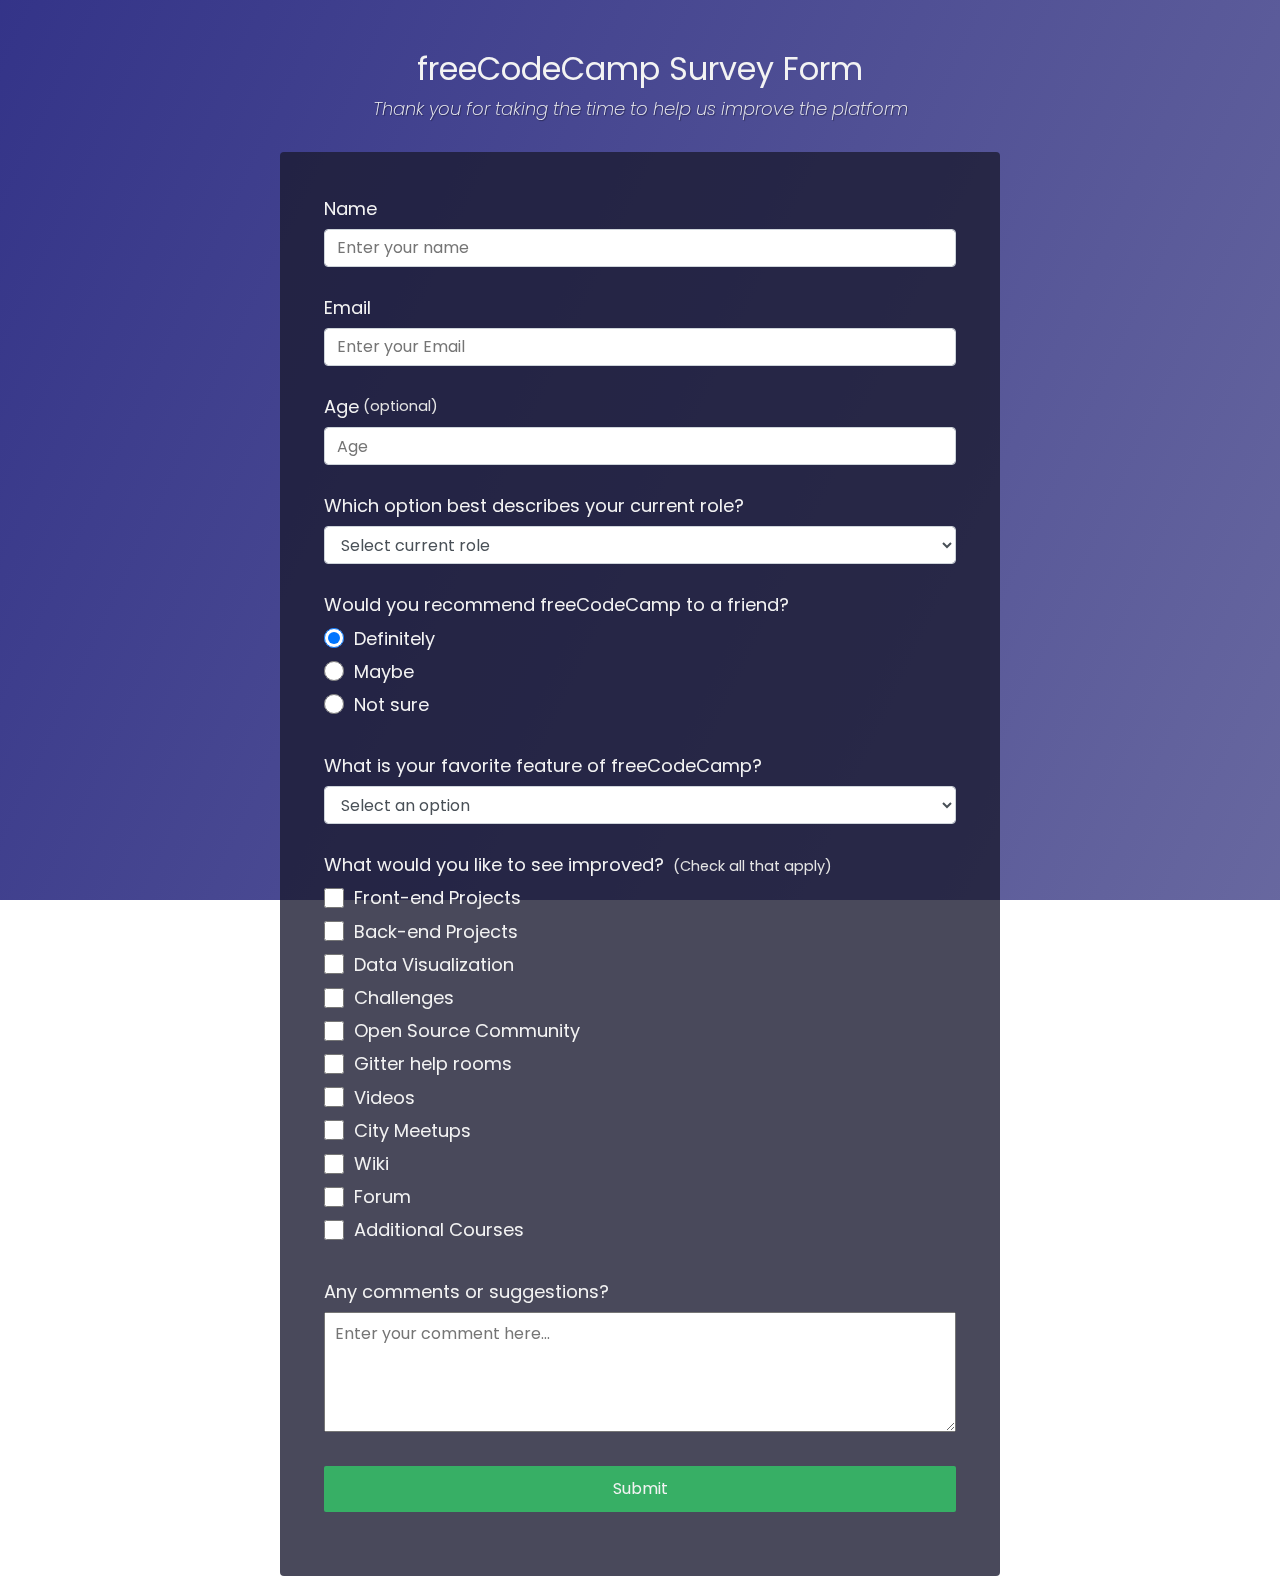
==== index.html @ c53ce4bd "index.html" ====
<!DOCTYPE html>
<html>
  <head>
    <link rel="stylesheet" href="styles.css" />
  </head>
  <body>
    <div class="container">
      <header class="header">
        <h1 id="title" class="text-center">freeCodeCamp Survey Form</h1>
        <p id="description" class="description text-center">
          Thank you for taking the time to help us improve the platform
        </p>
      </header>
      <form id="survey-form">
        <div class="form-group">
          <label id="name-label" for="name">Name</label>
          <input
            type="text"
            name="name"
            id="name"
            class="form-control"
            placeholder="Enter your name"
            required
          />
        </div>
        <div class="form-group">
          <label id="email-label" for="email">Email</label>
          <input
            type="email"
            name="email"
            id="email"
            class="form-control"
            placeholder="Enter your Email"
            required
          />
        </div>
        <div class="form-group">
          <label id="number-label" for="number"
            >Age<span class="clue">(optional)</span></label
          >
          <input
            type="number"
            name="age"
            id="number"
            min="10"
            max="99"
            class="form-control"
            placeholder="Age"
          />
        </div>
        <div class="form-group">
          <p>Which option best describes your current role?</p>
          <select id="dropdown" name="role" class="form-control" required>
            <option disabled selected value>Select current role</option>
            <option value="student">Student</option>
            <option value="job">Full Time Job</option>
            <option value="learner">Full Time Learner</option>
            <option value="preferNo">Prefer not to say</option>
            <option value="other">Other</option>
          </select>
        </div>

        <div class="form-group">
          <p>Would you recommend freeCodeCamp to a friend?</p>
          <label>
            <input
              name="user-recommend"
              value="definitely"
              type="radio"
              class="input-radio"
              checked
            />Definitely</label
          >
          <label>
            <input
              name="user-recommend"
              value="maybe"
              type="radio"
              class="input-radio"
            />Maybe</label
          >

          <label
            ><input
              name="user-recommend"
              value="not-sure"
              type="radio"
              class="input-radio"
            />Not sure</label
          >
        </div>

        <div class="form-group">
          <p>What is your favorite feature of freeCodeCamp?</p>
          <select id="most-like" name="mostLike" class="form-control" required>
            <option disabled selected value>Select an option</option>
            <option value="challenges">Challenges</option>
            <option value="projects">Projects</option>
            <option value="community">Community</option>
            <option value="openSource">Open Source</option>
          </select>
        </div>

        <div class="form-group">
          <p>
            What would you like to see improved?
            <span class="clue">(Check all that apply)</span>
          </p>

          <label
            ><input
              name="prefer"
              value="front-end-projects"
              type="checkbox"
              class="input-checkbox"
            />Front-end Projects</label
          >
          <label>
            <input
              name="prefer"
              value="back-end-projects"
              type="checkbox"
              class="input-checkbox"
            />Back-end Projects</label
          >
          <label
            ><input
              name="prefer"
              value="data-visualization"
              type="checkbox"
              class="input-checkbox"
            />Data Visualization</label
          >
          <label
            ><input
              name="prefer"
              value="challenges"
              type="checkbox"
              class="input-checkbox"
            />Challenges</label
          >
          <label
            ><input
              name="prefer"
              value="open-source-community"
              type="checkbox"
              class="input-checkbox"
            />Open Source Community</label
          >
          <label
            ><input
              name="prefer"
              value="gitter-help-rooms"
              type="checkbox"
              class="input-checkbox"
            />Gitter help rooms</label
          >
          <label
            ><input
              name="prefer"
              value="videos"
              type="checkbox"
              class="input-checkbox"
            />Videos</label
          >
          <label
            ><input
              name="prefer"
              value="city-meetups"
              type="checkbox"
              class="input-checkbox"
            />City Meetups</label
          >
          <label
            ><input
              name="prefer"
              value="wiki"
              type="checkbox"
              class="input-checkbox"
            />Wiki</label
          >
          <label
            ><input
              name="prefer"
              value="forum"
              type="checkbox"
              class="input-checkbox"
            />Forum</label
          >
          <label
            ><input
              name="prefer"
              value="additional-courses"
              type="checkbox"
              class="input-checkbox"
            />Additional Courses</label
          >
        </div>

        <div class="form-group">
          <p>Any comments or suggestions?</p>
          <textarea
            id="comments"
            class="input-textarea"
            name="comment"
            placeholder="Enter your comment here..."
          ></textarea>
        </div>

        <div class="form-group">
          <button type="submit" id="submit" class="submit-button">
            Submit
          </button>
        </div>
      </form>
    </div>
  </body>
</html>
---- styles.css ----
@import url('https://fonts.googleapis.com/css?family=Poppins:200i,400&display=swap');

:root {
  --color-white: #f3f3f3;
  --color-darkblue: #1b1b32;
  --color-darkblue-alpha: rgba(27, 27, 50, 0.8);
  --color-green: #37af65;
}

*,
*::before,
*::after {
  box-sizing: border-box;
}

body {
  font-family: 'Poppins', sans-serif;
  font-size: 1rem;
  font-weight: 400;
  line-height: 1.4;
  color: var(--color-white);
  margin: 0;
}

/* mobile friendly alternative to using background-attachment: fixed */
body::before {
  content: '';
  position: fixed;
  top: 0;
  left: 0;
  height: 100%;
  width: 100%;
  z-index: -1;
  background: var(--color-darkblue);
  background-image: linear-gradient(
      115deg,
      rgba(58, 58, 158, 0.8),
      rgba(136, 136, 206, 0.7)
    ),
    url(https://cdn.freecodecamp.org/testable-projects-fcc/images/survey-form-background.jpeg);
  background-size: cover;
  background-repeat: no-repeat;
  background-position: center;
}

h1 {
  font-weight: 400;
  line-height: 1.2;
}

p {
  font-size: 1.125rem;
}

h1,
p {
  margin-top: 0;
  margin-bottom: 0.5rem;
}

label {
  display: flex;
  align-items: center;
  font-size: 1.125rem;
  margin-bottom: 0.5rem;
}

input,
button,
select,
textarea {
  margin: 0;
  font-family: inherit;
  font-size: inherit;
  line-height: inherit;
}

button {
  border: none;
}

.container {
  width: 100%;
  margin: 3.125rem auto 0 auto;
}

@media (min-width: 576px) {
  .container {
    max-width: 540px;
  }
}

@media (min-width: 768px) {
  .container {
    max-width: 720px;
  }
}

.header {
  padding: 0 0.625rem;
  margin-bottom: 1.875rem;
}

.description {
  font-style: italic;
  font-weight: 200;
  text-shadow: 1px 1px 1px rgba(0, 0, 0, 0.4);
}

.clue {
  margin-left: 0.25rem;
  font-size: 0.9rem;
  color: #e4e4e4;
}

.text-center {
  text-align: center;
}

/* form */

form {
  background: var(--color-darkblue-alpha);
  padding: 2.5rem 0.625rem;
  border-radius: 0.25rem;
}

@media (min-width: 480px) {
  form {
    padding: 2.5rem;
  }
}

.form-group {
  margin: 0 auto 1.25rem auto;
  padding: 0.25rem;
}

.form-control {
  display: block;
  width: 100%;
  height: 2.375rem;
  padding: 0.375rem 0.75rem;
  color: #495057;
  background-color: #fff;
  background-clip: padding-box;
  border: 1px solid #ced4da;
  border-radius: 0.25rem;
  transition: border-color 0.15s ease-in-out, box-shadow 0.15s ease-in-out;
}

.form-control:focus {
  border-color: #80bdff;
  outline: 0;
  box-shadow: 0 0 0 0.2rem rgba(0, 123, 255, 0.25);
}

.input-radio,
.input-checkbox {
  display: inline-block;
  margin-right: 0.625rem;
  min-height: 1.25rem;
  min-width: 1.25rem;
}

.input-textarea {
  min-height: 120px;
  width: 100%;
  padding: 0.625rem;
  resize: vertical;
}

.submit-button {
  display: block;
  width: 100%;
  padding: 0.75rem;
  background: var(--color-green);
  color: inherit;
  border-radius: 2px;
  cursor: pointer;
}
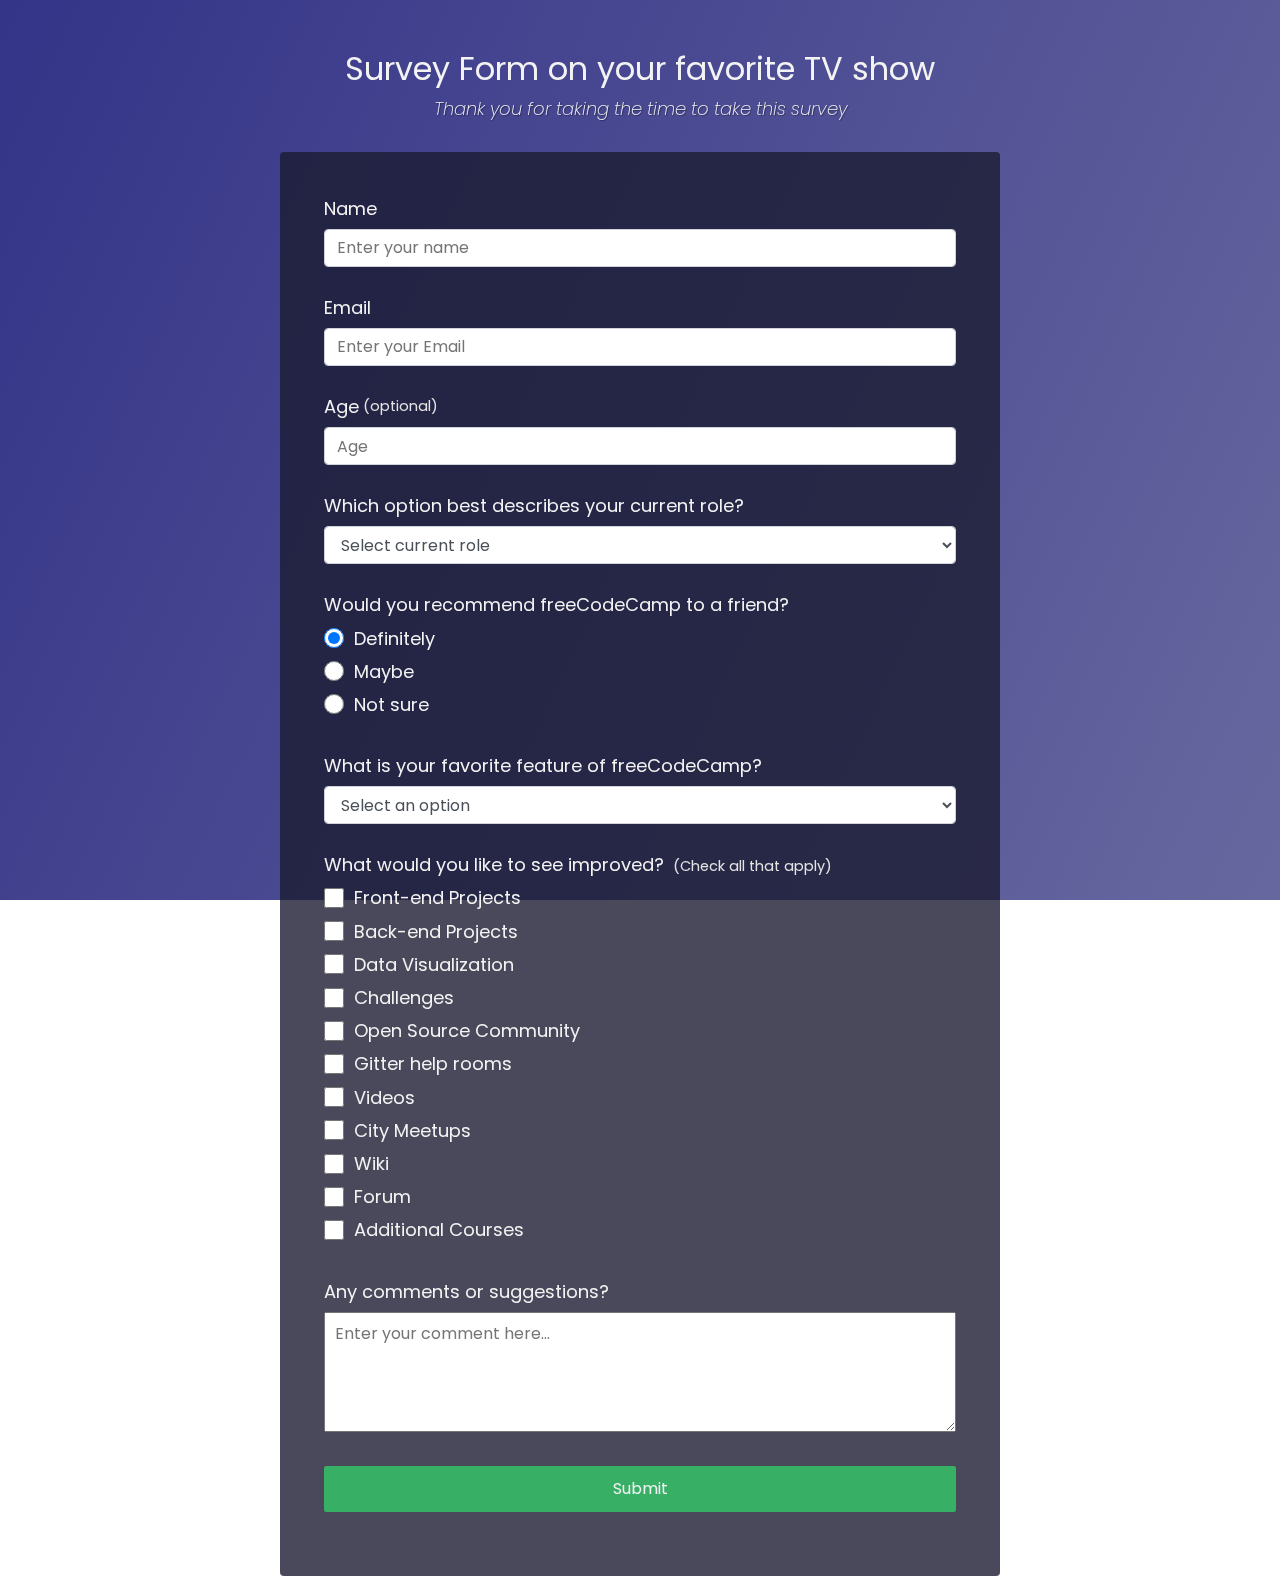
==== commit c6cf58d8: "index.html" ====
--- a/index.html
+++ b/index.html
@@ -6,9 +6,9 @@
   <body>
     <div class="container">
       <header class="header">
-        <h1 id="title" class="text-center">freeCodeCamp Survey Form</h1>
+        <h1 id="title" class="text-center">Survey Form on your favorite TV show</h1>
         <p id="description" class="description text-center">
-          Thank you for taking the time to help us improve the platform
+          Thank you for taking the time to take this survey
         </p>
       </header>
       <form id="survey-form">
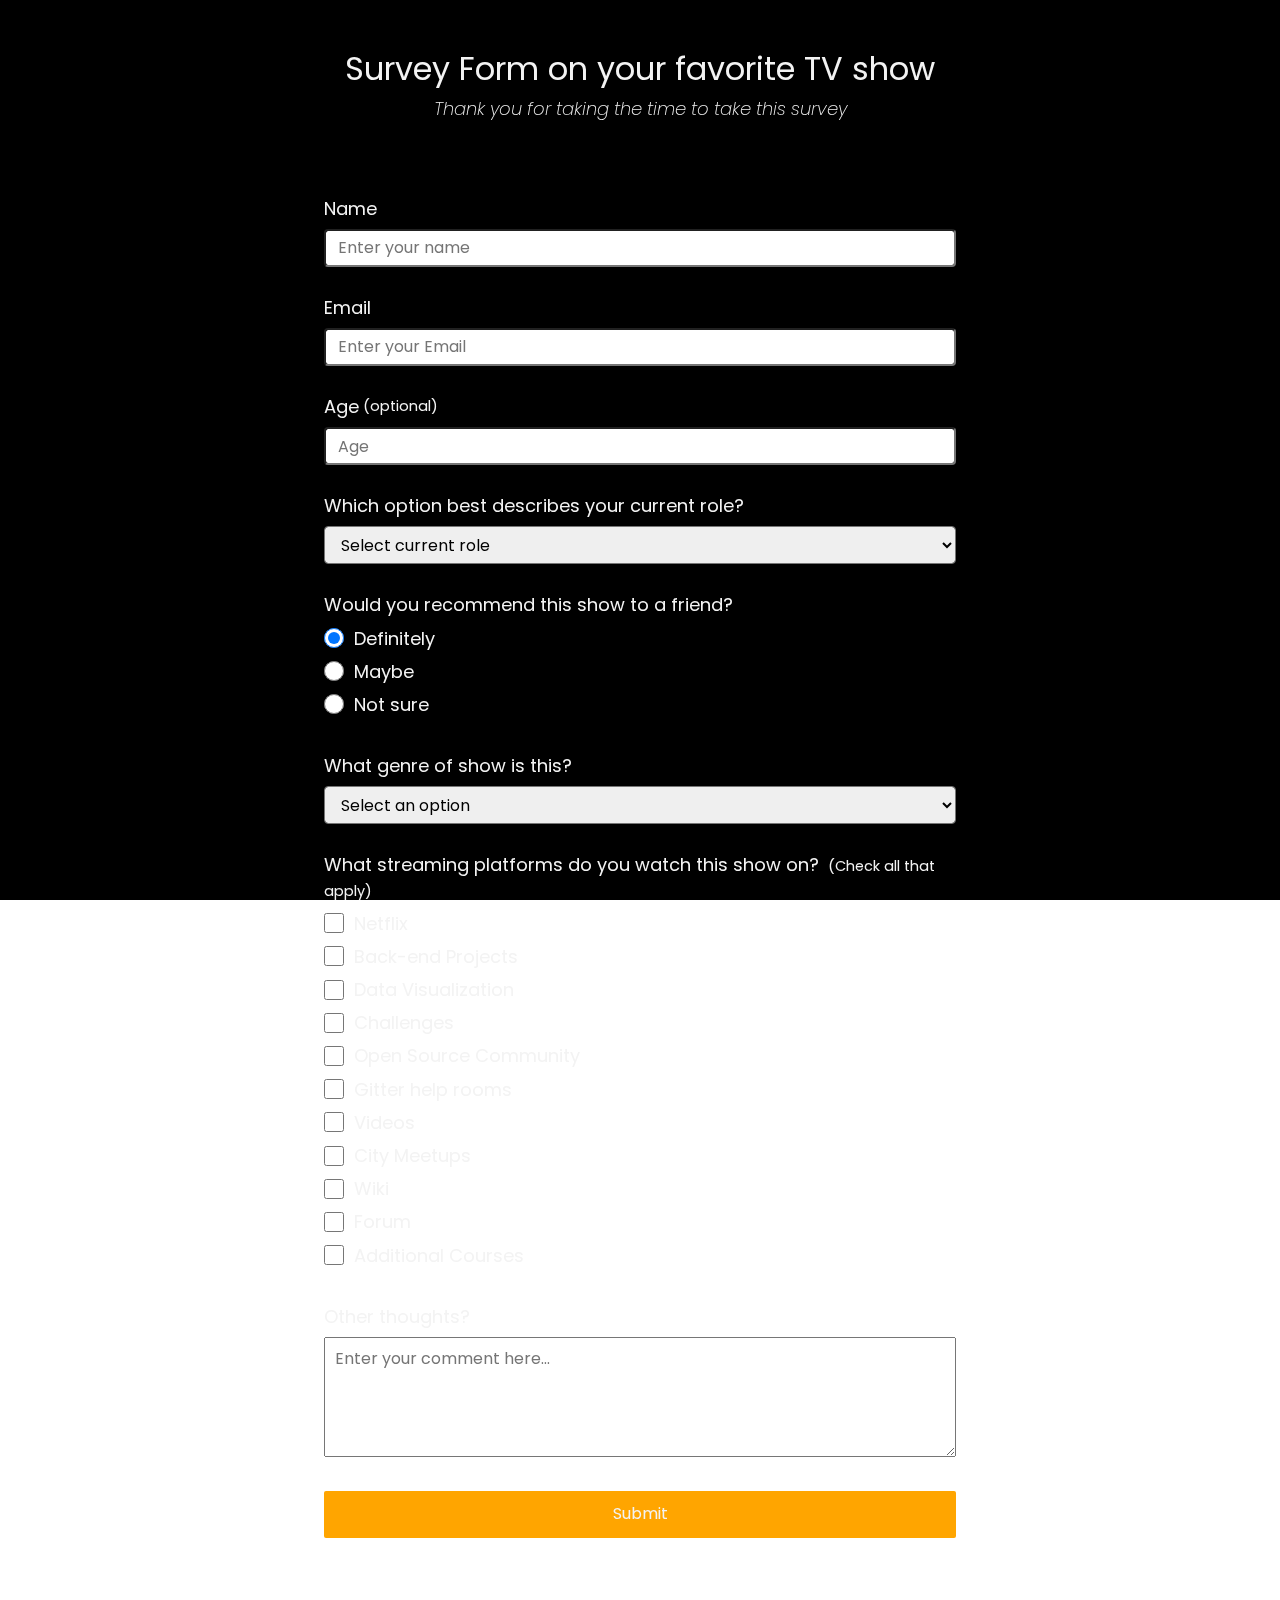
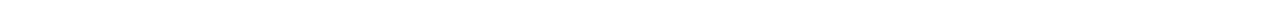
==== commit 20f5ca3c: "index.html" ====
--- a/index.html
+++ b/index.html
@@ -61,7 +61,7 @@
         </div>
 
         <div class="form-group">
-          <p>Would you recommend freeCodeCamp to a friend?</p>
+          <p>Would you recommend this show to a friend?</p>
           <label>
             <input
               name="user-recommend"
@@ -91,29 +91,29 @@
         </div>
 
         <div class="form-group">
-          <p>What is your favorite feature of freeCodeCamp?</p>
+          <p>What genre of show is this?</p>
           <select id="most-like" name="mostLike" class="form-control" required>
             <option disabled selected value>Select an option</option>
-            <option value="challenges">Challenges</option>
-            <option value="projects">Projects</option>
-            <option value="community">Community</option>
-            <option value="openSource">Open Source</option>
+            <option value="animated">Animated</option>
+            <option value="sitcom">Sitcom</option>
+            <option value="documentary">Documentary</option>
+            <option value="other">Other</option>
           </select>
         </div>
 
         <div class="form-group">
           <p>
-            What would you like to see improved?
+            What streaming platforms do you watch this show on?
             <span class="clue">(Check all that apply)</span>
           </p>
 
           <label
             ><input
               name="prefer"
-              value="front-end-projects"
-              type="checkbox"
-              class="input-checkbox"
-            />Front-end Projects</label
+              value="netflix"
+              type="checkbox"
+              class="input-checkbox"
+            />Netflix</label
           >
           <label>
             <input
@@ -198,7 +198,7 @@
         </div>
 
         <div class="form-group">
-          <p>Any comments or suggestions?</p>
+          <p>Other thoughts?</p>
           <textarea
             id="comments"
             class="input-textarea"
--- a/styles.css
+++ b/styles.css
@@ -2,9 +2,9 @@
 
 :root {
   --color-white: #f3f3f3;
-  --color-darkblue: #1b1b32;
-  --color-darkblue-alpha: rgba(27, 27, 50, 0.8);
-  --color-green: #37af65;
+  --color-black: #000000;
+  --color-black-alpha: rgba(0, 0, 0, 0);
+  --color-orange: #FFA500;
 }
 
 *,
@@ -31,13 +31,13 @@
   height: 100%;
   width: 100%;
   z-index: -1;
-  background: var(--color-darkblue);
+  background: var(--color-black);
   background-image: linear-gradient(
       115deg,
-      rgba(58, 58, 158, 0.8),
-      rgba(136, 136, 206, 0.7)
+      rgba(0, 0, 0, 0),
+      rgba(0, 0, 0, 0)
     ),
-    url(https://cdn.freecodecamp.org/testable-projects-fcc/images/survey-form-background.jpeg);
+    url(https://imgs.search.brave.com/1_i3jcI14uAydmvByctYcPPLVbwrF9ihWkGonJd2iLw/rs:fit:500:0:0:0/g:ce/aHR0cHM6Ly93d3cu/cmQuY29tL3dwLWNv/bnRlbnQvdXBsb2Fk/cy8yMDIxLzEyL3Ro/ZS1iaWctYmFuZy10/aGVvcnktdmlhLWFw/cGxldHYuY29tXy5q/cGc_Zml0PTcwMCw3/MDA);
   background-size: cover;
   background-repeat: no-repeat;
   background-position: center;
@@ -104,13 +104,13 @@
 .description {
   font-style: italic;
   font-weight: 200;
-  text-shadow: 1px 1px 1px rgba(0, 0, 0, 0.4);
+  text-shadow: 1px 1px 1px rgba(0, 0, 0, 0);
 }
 
 .clue {
   margin-left: 0.25rem;
   font-size: 0.9rem;
-  color: #e4e4e4;
+  color: ##FFA500;
 }
 
 .text-center {
@@ -120,7 +120,7 @@
 /* form */
 
 form {
-  background: var(--color-darkblue-alpha);
+  background: var(--color-black-alpha);
   padding: 2.5rem 0.625rem;
   border-radius: 0.25rem;
 }
@@ -141,18 +141,18 @@
   width: 100%;
   height: 2.375rem;
   padding: 0.375rem 0.75rem;
-  color: #495057;
-  background-color: #fff;
+  color: ##FFA500;
+  background-color: ##FFA500;
   background-clip: padding-box;
-  border: 1px solid #ced4da;
+  border: 1px solid ##FFA500;
   border-radius: 0.25rem;
   transition: border-color 0.15s ease-in-out, box-shadow 0.15s ease-in-out;
 }
 
 .form-control:focus {
-  border-color: #80bdff;
+  border-color: #FFA500;
   outline: 0;
-  box-shadow: 0 0 0 0.2rem rgba(0, 123, 255, 0.25);
+  box-shadow: 0 0 0 0.2rem rgba(0, 0, 0, 0);
 }
 
 .input-radio,
@@ -174,7 +174,7 @@
   display: block;
   width: 100%;
   padding: 0.75rem;
-  background: var(--color-green);
+  background: var(--color-orange);
   color: inherit;
   border-radius: 2px;
   cursor: pointer;
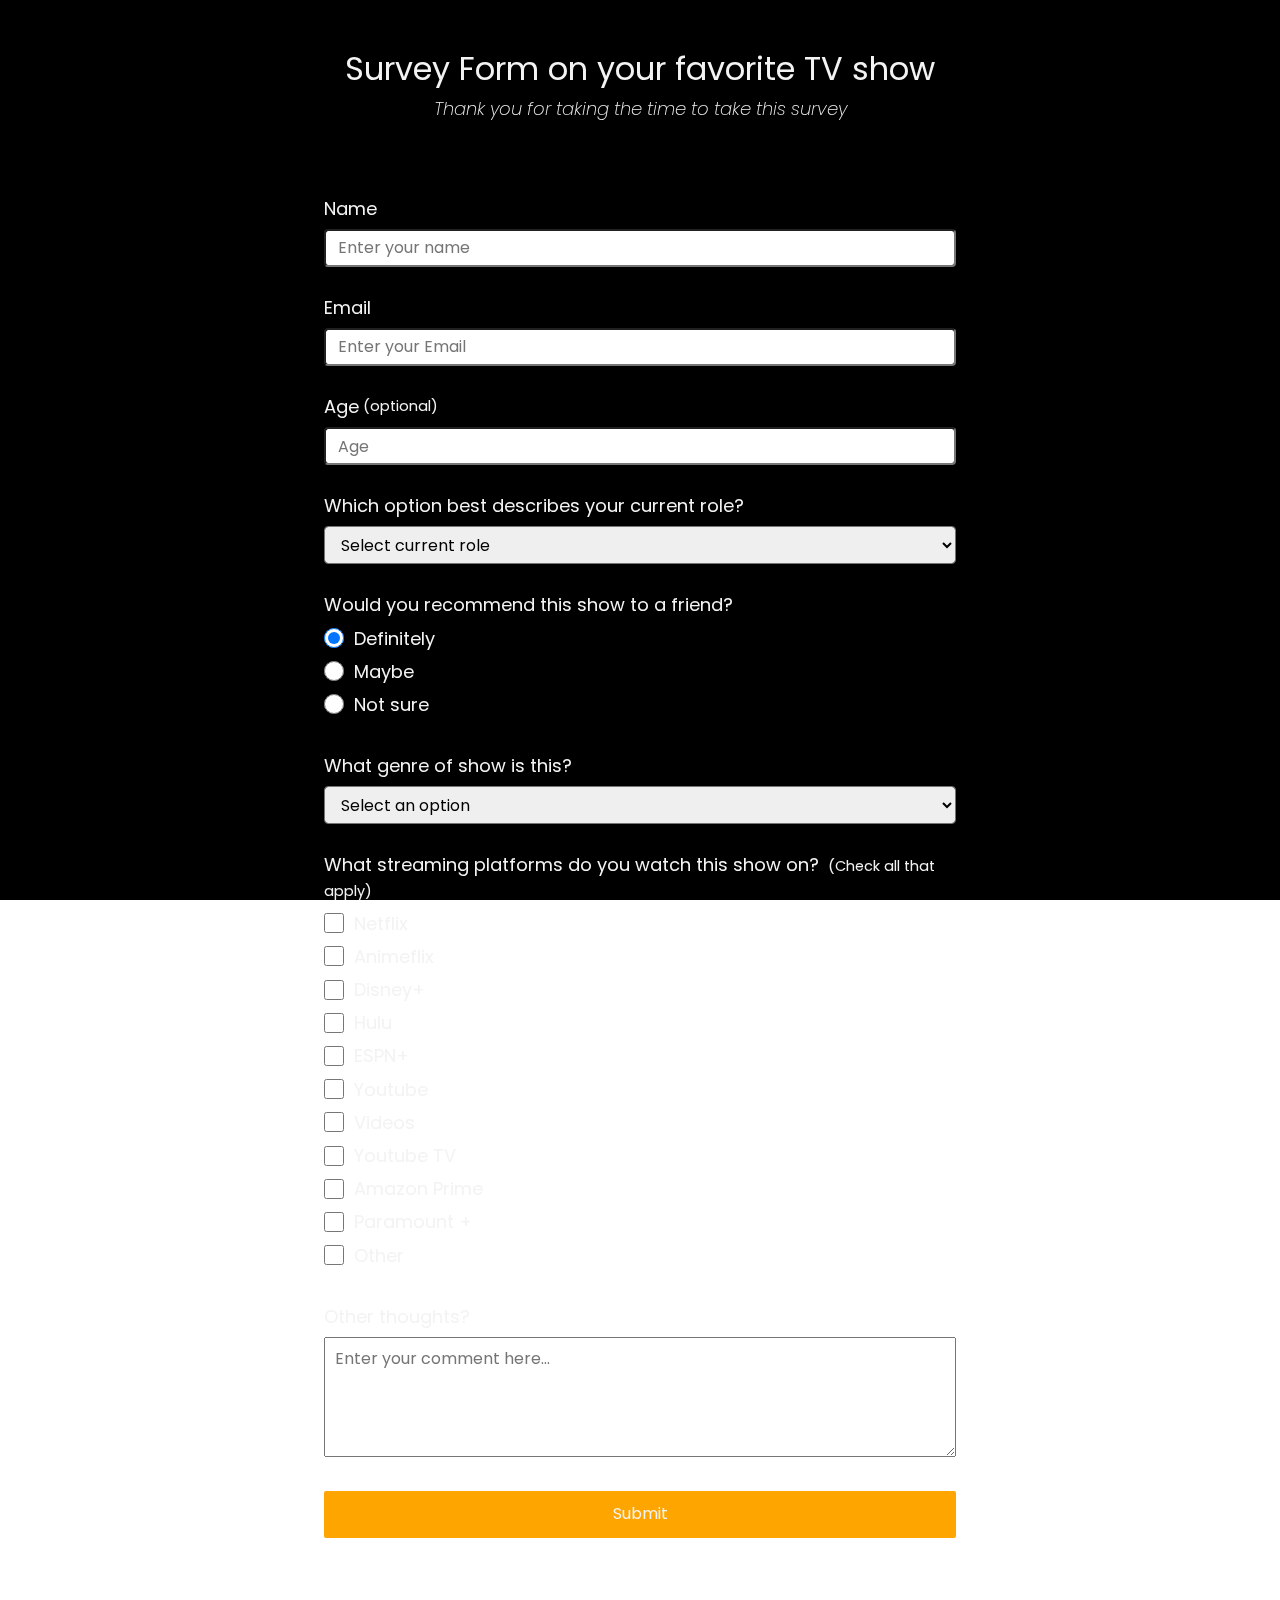
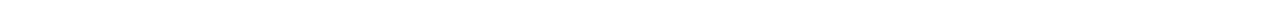
==== commit 916535f4: "index.html" ====
--- a/index.html
+++ b/index.html
@@ -118,42 +118,42 @@
           <label>
             <input
               name="prefer"
-              value="back-end-projects"
-              type="checkbox"
-              class="input-checkbox"
-            />Back-end Projects</label
-          >
-          <label
-            ><input
-              name="prefer"
-              value="data-visualization"
-              type="checkbox"
-              class="input-checkbox"
-            />Data Visualization</label
-          >
-          <label
-            ><input
-              name="prefer"
-              value="challenges"
-              type="checkbox"
-              class="input-checkbox"
-            />Challenges</label
-          >
-          <label
-            ><input
-              name="prefer"
-              value="open-source-community"
-              type="checkbox"
-              class="input-checkbox"
-            />Open Source Community</label
-          >
-          <label
-            ><input
-              name="prefer"
-              value="gitter-help-rooms"
-              type="checkbox"
-              class="input-checkbox"
-            />Gitter help rooms</label
+              value="animeflix"
+              type="checkbox"
+              class="input-checkbox"
+            />Animeflix</label
+          >
+          <label
+            ><input
+              name="prefer"
+              value="disney+"
+              type="checkbox"
+              class="input-checkbox"
+            />Disney+</label
+          >
+          <label
+            ><input
+              name="prefer"
+              value="hulu"
+              type="checkbox"
+              class="input-checkbox"
+            />Hulu</label
+          >
+          <label
+            ><input
+              name="prefer"
+              value="espn+"
+              type="checkbox"
+              class="input-checkbox"
+            />ESPN+</label
+          >
+          <label
+            ><input
+              name="prefer"
+              value="youtube"
+              type="checkbox"
+              class="input-checkbox"
+            />Youtube</label
           >
           <label
             ><input
@@ -166,34 +166,34 @@
           <label
             ><input
               name="prefer"
-              value="city-meetups"
-              type="checkbox"
-              class="input-checkbox"
-            />City Meetups</label
-          >
-          <label
-            ><input
-              name="prefer"
-              value="wiki"
-              type="checkbox"
-              class="input-checkbox"
-            />Wiki</label
-          >
-          <label
-            ><input
-              name="prefer"
-              value="forum"
-              type="checkbox"
-              class="input-checkbox"
-            />Forum</label
-          >
-          <label
-            ><input
-              name="prefer"
-              value="additional-courses"
-              type="checkbox"
-              class="input-checkbox"
-            />Additional Courses</label
+              value="youtube-tv"
+              type="checkbox"
+              class="input-checkbox"
+            />Youtube TV</label
+          >
+          <label
+            ><input
+              name="prefer"
+              value="amazon-prime"
+              type="checkbox"
+              class="input-checkbox"
+            />Amazon Prime</label
+          >
+          <label
+            ><input
+              name="prefer"
+              value="paramount-plus"
+              type="checkbox"
+              class="input-checkbox"
+            />Paramount +</label
+          >
+          <label
+            ><input
+              name="prefer"
+              value="other"
+              type="checkbox"
+              class="input-checkbox"
+            />Other</label
           >
         </div>
 
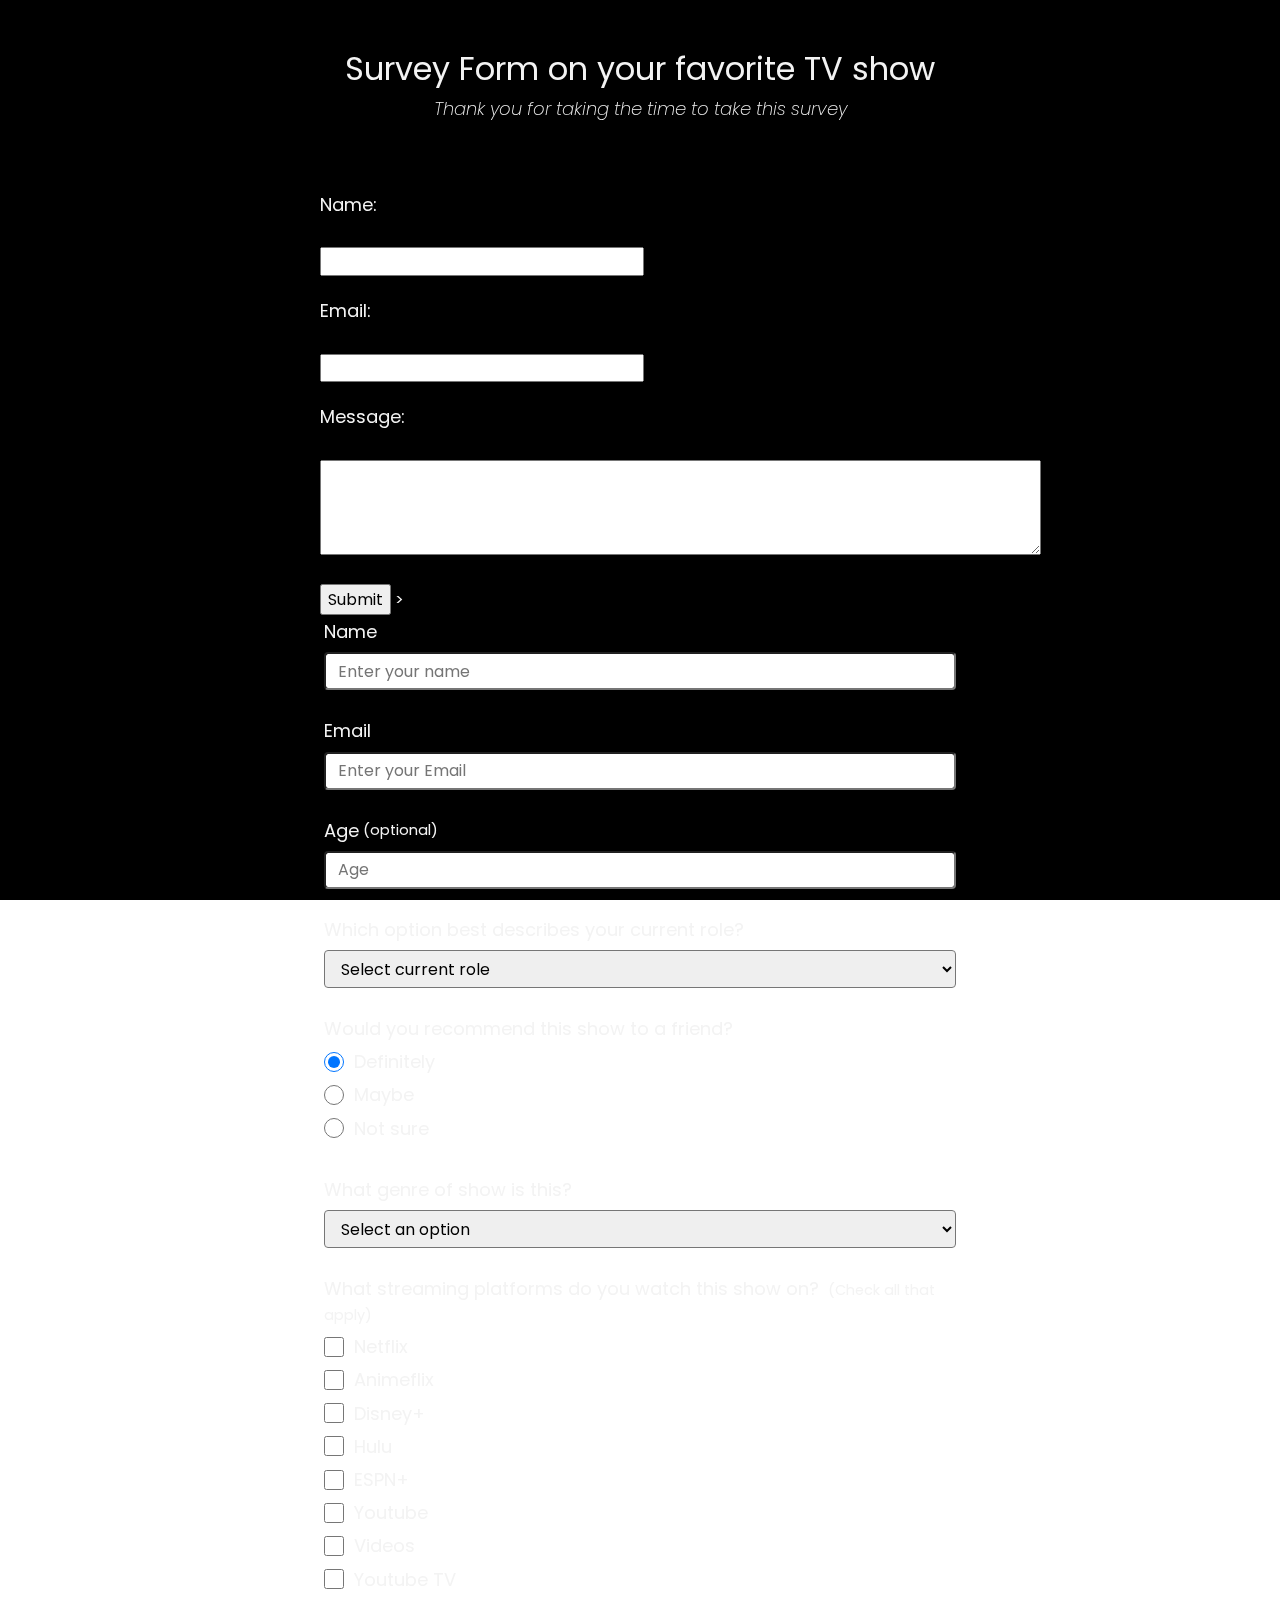
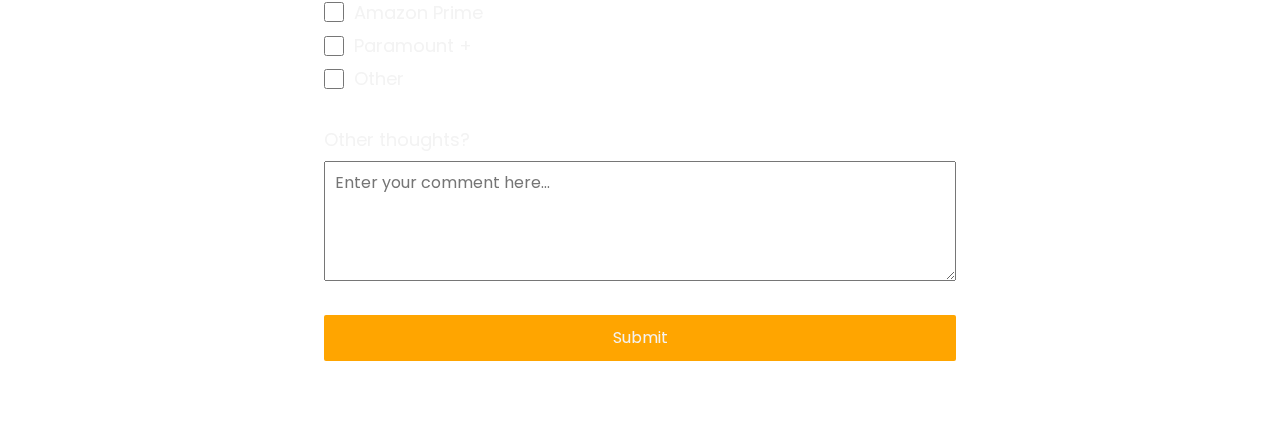
==== commit 660ec0aa: "index.html" ====
--- a/index.html
+++ b/index.html
@@ -11,7 +11,15 @@
           Thank you for taking the time to take this survey
         </p>
       </header>
-      <form id="survey-form">
+      <form id="survey-form" action="mailto:example@example.com" method="post" enctype="text/plain">
+        <label for="name">Name:</label><br>
+        <input type="text" id="name" name="name"><br><br>
+        <label for="email">Email:</label><br>
+        <input type="text" id="email" name="email"><br><br>
+        <label for="message">Message:</label><br>
+        <textarea id="message" name="message" rows="4" cols="50"></textarea><br><br>
+        <input type="submit" value="Submit">
+        >
         <div class="form-group">
           <label id="name-label" for="name">Name</label>
           <input
@@ -208,7 +216,7 @@
         </div>
 
         <div class="form-group">
-          <button type="submit" id="submit" class="submit-button">
+          <button type="submit" id="submit" class="submit-button" href="">
             Submit
           </button>
         </div>
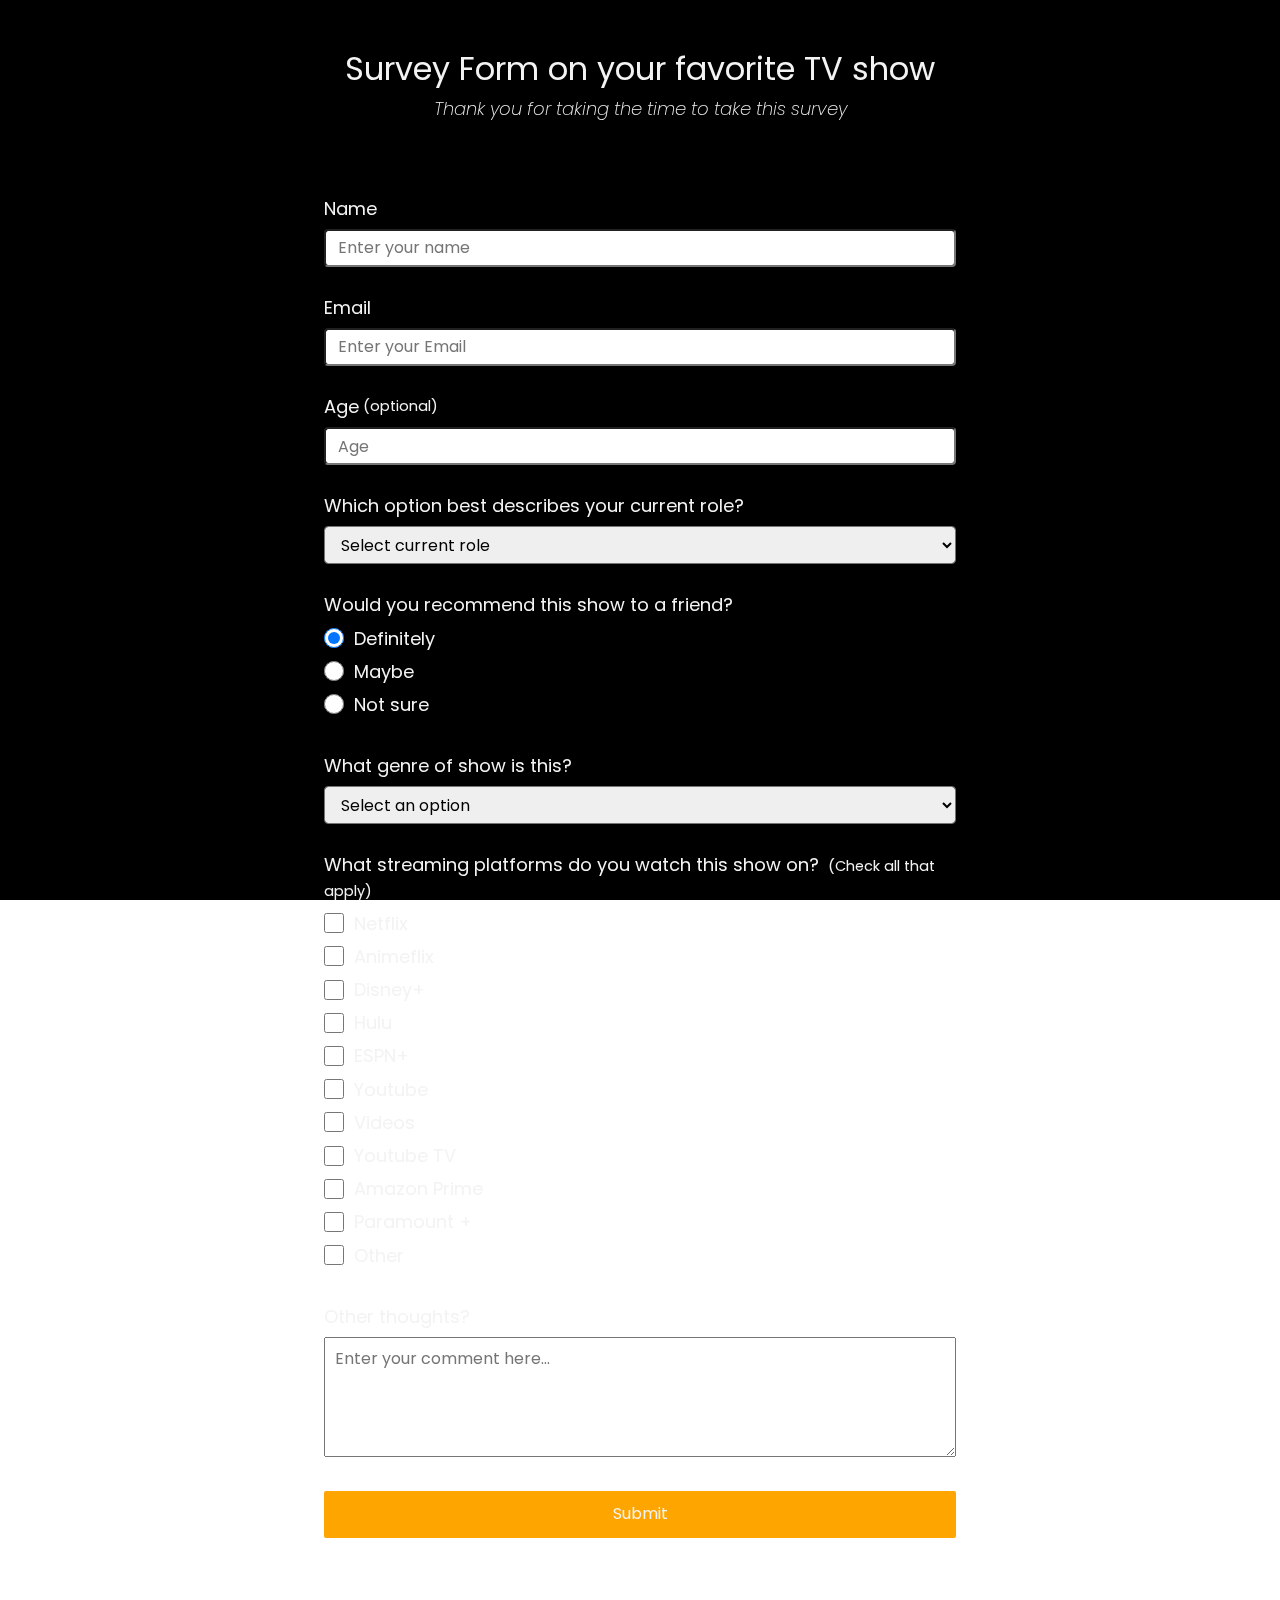
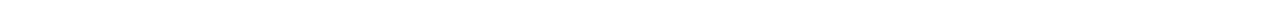
==== commit b14b14bb: "index.html" ====
--- a/index.html
+++ b/index.html
@@ -11,15 +11,7 @@
           Thank you for taking the time to take this survey
         </p>
       </header>
-      <form id="survey-form" action="mailto:example@example.com" method="post" enctype="text/plain">
-        <label for="name">Name:</label><br>
-        <input type="text" id="name" name="name"><br><br>
-        <label for="email">Email:</label><br>
-        <input type="text" id="email" name="email"><br><br>
-        <label for="message">Message:</label><br>
-        <textarea id="message" name="message" rows="4" cols="50"></textarea><br><br>
-        <input type="submit" value="Submit">
-        >
+      <form id="survey-form">
         <div class="form-group">
           <label id="name-label" for="name">Name</label>
           <input
